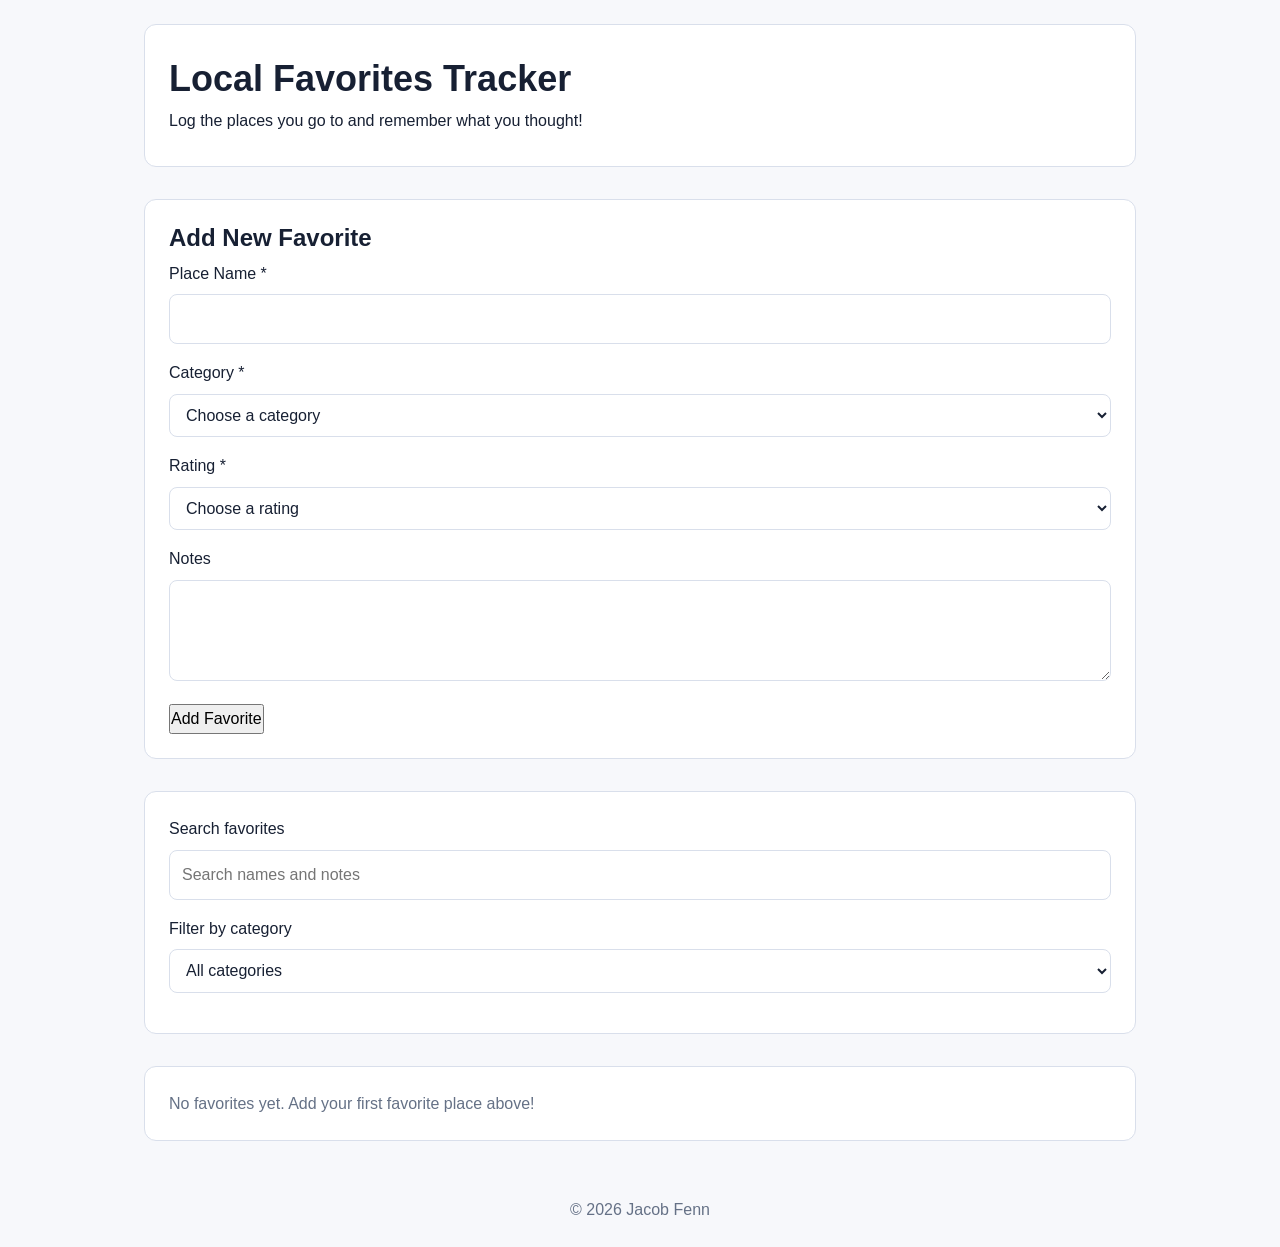
==== index.html @ bcc9a0ef "Initial commit" ====
<!DOCTYPE html>
<html lang="en">
  <head>
    <meta charset="UTF-8" />
    <meta name="viewport" content="width=device-width, initial-scale=1.0" />
    <title>Local Favorites Tracker</title>
    <link rel="stylesheet" href="css/styles.css" />
  </head>
  <body>
    <header>
      <h1>Local Favorites Tracker</h1>
      <p>Log the places you go to and remember what you thought!</p>
    </header>



    <main>

      <section class="add-section">
        <h2>Add New Favorite</h2>
        <form id="add-favorite-form">
          <div class="form-group">
            <label for="name">Place Name *</label>
            <input type="text" id="name" name="name" required aria-required="true" />
          </div>


          <div class="form-group">
            <label for="category">Category *</label>
            <select id="category" name="category" required aria-required="true">
              <option value="">Choose a category</option>
              <option value="restaurant">Restaurant</option>
              <option value="activity">Activity</option>
              <option value="TCU_Facilities">TCU Facilities</option>
              <option value="sporting_event">Sporting Event</option>

            </select>


          </div>

          <div class="form-group">
            <label for="rating">Rating *</label>
            <select id="rating" name="rating" required aria-required="true">
              <option value="">Choose a rating</option>
              <option value="5">5 stars</option>
              <option value="4">4 stars</option>
              <option value="3">3 stars</option>
              <option value="2">2 stars</option>
              <option value="1">1 star</option>
            </select>
          </div>

          <div class="form-group">
            <label for="notes">Notes</label>
            <textarea id="notes" name="notes" rows="3"></textarea>
          </div>

          <button type="submit" class="btn btn-primary">Add Favorite</button>
        </form>


      </section>

      <section class="controls-section">
        <label for="search-input">Search favorites</label>
        <input type="search" id="search-input" placeholder="Search names and notes" />

        <label for="category-filter">Filter by category</label>
        <select id="category-filter">
          <option value="all">All categories</option>
          <option value="restaurant">Restaurant</option>
          <option value="activity">Activity</option>
          <option value="TCU_Facilities">TCU Facilities</option>
          <option value="sporting_event">Sporting Event</option>
        </select>


      </section>


      <section class="favorites-section">
        <div id="favorites-list" class="favorites-grid">
          <p class="empty-message">No favorites yet. Add your first favorite place above!</p>
        </div>
      </section>




    </main>







    <footer>
      <p>&copy; 2026 Jacob Fenn</p>
    </footer>

    <script src="js/app.js"></script>
  </body>





  
</html>
---- css/styles.css ----
/* ==========================
   1. RESET
   ========================== */
*,
*::before,
*::after {
    box-sizing: border-box;
    margin: 0;
    padding: 0;
}

img {
    max-width: 100%;
    height: auto;
    display: block;
}

/* ==========================
   2. DESIGN TOKENS
   ========================== */
:root {
    --color-accent: #4d1979;
    --color-accent-strong: #321052;
    --color-text: #172033;
    --color-muted: #657186;
    --color-border: #d9dfeb;
    --color-bg: #f7f8fb;
    --color-surface: #ffffff;
    --color-surface-alt: #f1f5f9;

    --space-sm: 0.5rem;
    --space-md: 1rem;
    --space-lg: 1.5rem;
    --space-xl: 2rem;

    --text-base: 1rem;
    --text-h3: 1.25rem;
    --text-h2: 1.5rem;
    --text-h1: 2.25rem;
    --leading-body: 1.6;
    --leading-heading: 1.2;

    --page-width: 64rem;
}

/* ==========================
   3. BASE
   ========================== */
body {
    background-color: var(--color-bg);
    color: var(--color-text);
    font-size: var(--text-base);
    line-height: var(--leading-body);
    font-family: Arial, Helvetica, sans-serif;
    max-width: var(--page-width);
    margin: 0 auto;
    padding: var(--space-lg) var(--space-md);
}

h1,
h2,
h3 {
    line-height: var(--leading-heading);
    margin-bottom: var(--space-sm);
}

h1 {
    font-size: var(--text-h1);
}

h2 {
    font-size: var(--text-h2);
}

h3 {
    font-size: var(--text-h3);
}

p {
    margin-bottom: var(--space-md);
}

p:last-child {
    margin-bottom: 0;
}

a {
    color: var(--color-accent);
}

a:focus-visible {
    outline: 2px solid var(--color-accent);
    outline-offset: 2px;
}

/* ==========================
   4. LAYOUT
   ========================== */
main {
    display: block;
}

/* ==========================
   5. HEADER
   ========================== */
header {
    padding: var(--space-xl) var(--space-lg);
    background: var(--color-surface);
    border: 1px solid var(--color-border);
    border-radius: 0.75rem;
    margin-bottom: var(--space-xl);
}

/* ==========================
   6. SECTIONS
   ========================== */
section {
    background: var(--color-surface);
    border: 1px solid var(--color-border);
    border-radius: 0.75rem;
    padding: var(--space-lg);
    margin-bottom: var(--space-xl);
}

/* ==========================
   7. FORMS
   ========================== */
label {
    display: block;
    margin-bottom: var(--space-sm);
}

input,
select,
textarea {
    width: 100%;
    font: inherit;
    margin-bottom: var(--space-md);
    padding: 0.7rem 0.75rem;
    border: 1px solid var(--color-border);
    border-radius: 0.5rem;
    background: var(--color-surface);
    color: var(--color-text);
}

textarea {
    resize: vertical;
}

/* ==========================
   8. BUTTONS
   ========================== */
button {
    font: inherit;
}

/* ==========================
   9. SEARCH
   ========================== */
/* No extra styles needed beyond form field styling. */

/* ==========================
   10. CARDS
   ========================== */
.favorites-grid {
    display: grid;
    grid-template-columns: 1fr;
    gap: var(--space-lg);
}

.empty-message {
    grid-column: 1 / -1;
    color: var(--color-muted);
}

/* ==========================
   11. FOOTER
   ========================== */
footer {
    padding: var(--space-lg) 0 0;
    color: var(--color-muted);
    text-align: center;
}

/* ==========================
   12. RESPONSIVE
   ========================== */
@media (min-width: 768px) {
    .favorites-grid {
        grid-template-columns: repeat(auto-fill, minmax(300px, 1fr));
    }
}
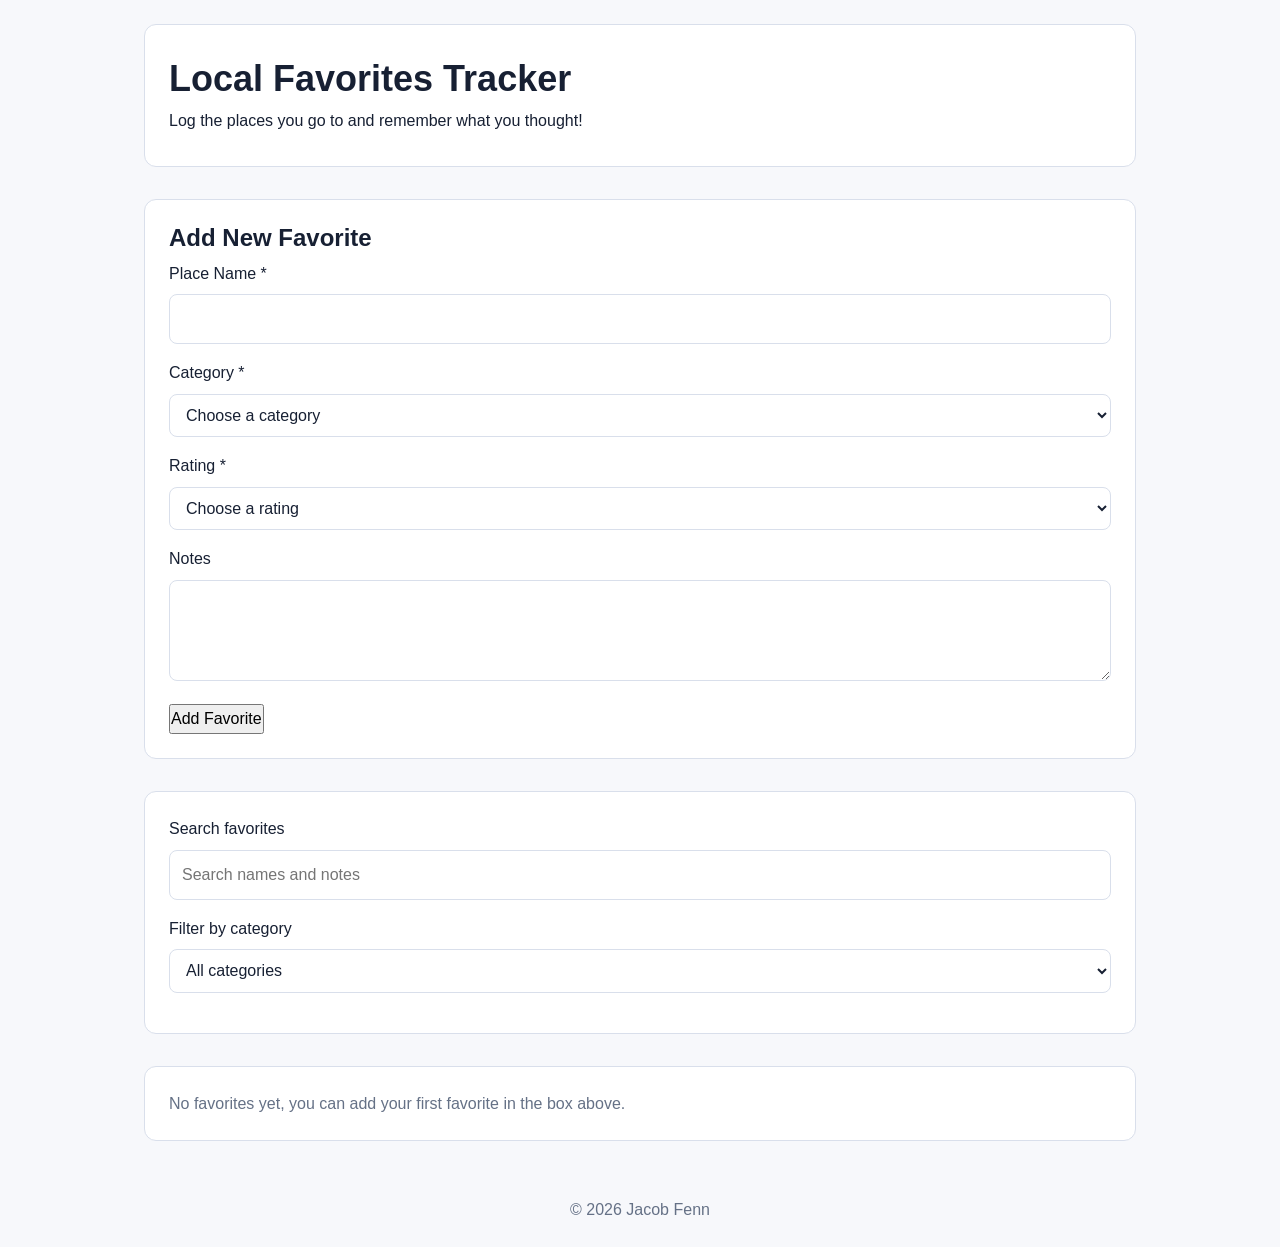
==== commit 55b8f712: "Lab12Work 12" ====
--- a/index.html
+++ b/index.html
@@ -81,7 +81,7 @@
 
       <section class="favorites-section">
         <div id="favorites-list" class="favorites-grid">
-          <p class="empty-message">No favorites yet. Add your first favorite place above!</p>
+          <p class="empty-message">No favorites yet, you can add your first favorite in the box above.</p>
         </div>
       </section>
 
@@ -107,5 +107,5 @@
 
 
 
-  
+
 </html>
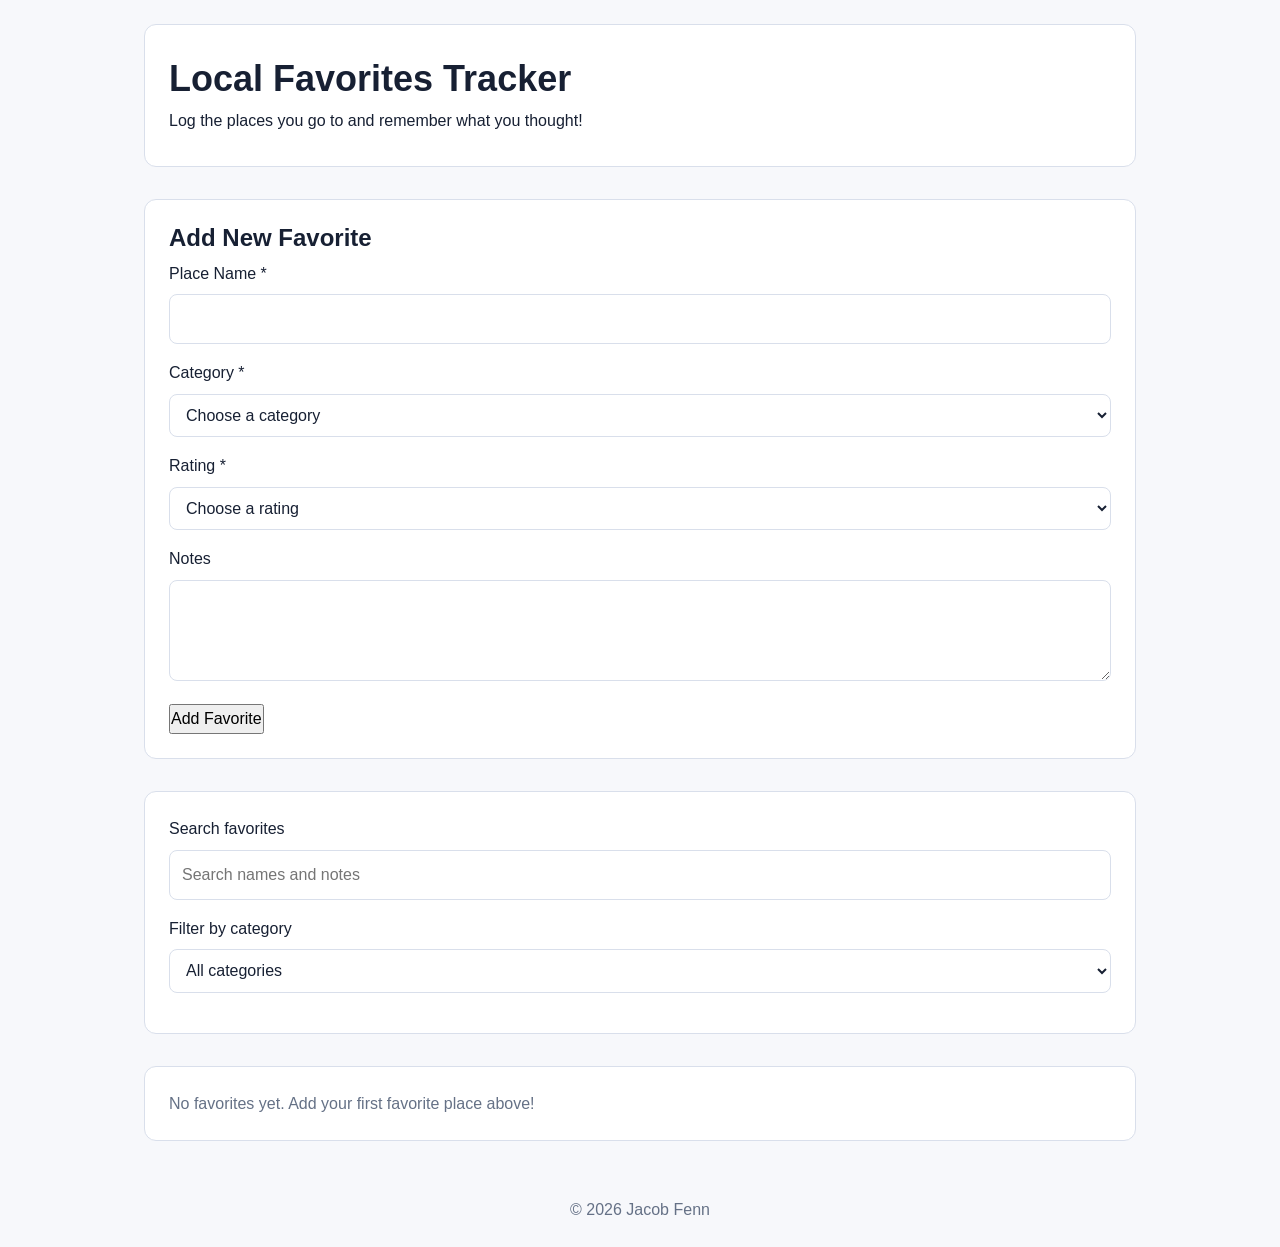
==== commit 5f61a804: "13.5 work" ====
--- a/index.html
+++ b/index.html
@@ -51,6 +51,7 @@
             </select>
           </div>
 
+
           <div class="form-group">
             <label for="notes">Notes</label>
             <textarea id="notes" name="notes" rows="3"></textarea>
@@ -58,6 +59,7 @@
 
           <button type="submit" class="btn btn-primary">Add Favorite</button>
         </form>
+
 
 
       </section>
@@ -78,11 +80,10 @@
 
       </section>
 
+      
 
       <section class="favorites-section">
-        <div id="favorites-list" class="favorites-grid">
-          <p class="empty-message">No favorites yet, you can add your first favorite in the box above.</p>
-        </div>
+        <div id="favorites-list" class="favorites-grid"></div>
       </section>
 
 
--- a/css/styles.css
+++ b/css/styles.css
@@ -33,6 +33,9 @@
     --space-lg: 1.5rem;
     --space-xl: 2rem;
 
+    --radius-md: 0.75rem;
+    --shadow-sm: 0 2px 8px rgba(23, 32, 51, 0.08);
+
     --text-base: 1rem;
     --text-h3: 1.25rem;
     --text-h2: 1.5rem;
@@ -168,6 +171,14 @@
     gap: var(--space-lg);
 }
 
+.favorite-card {
+    padding: var(--space-lg);
+    background-color: var(--color-surface);
+    border: 1px solid var(--color-border);
+    border-radius: var(--radius-md);
+    box-shadow: var(--shadow-sm);
+}
+
 .empty-message {
     grid-column: 1 / -1;
     color: var(--color-muted);
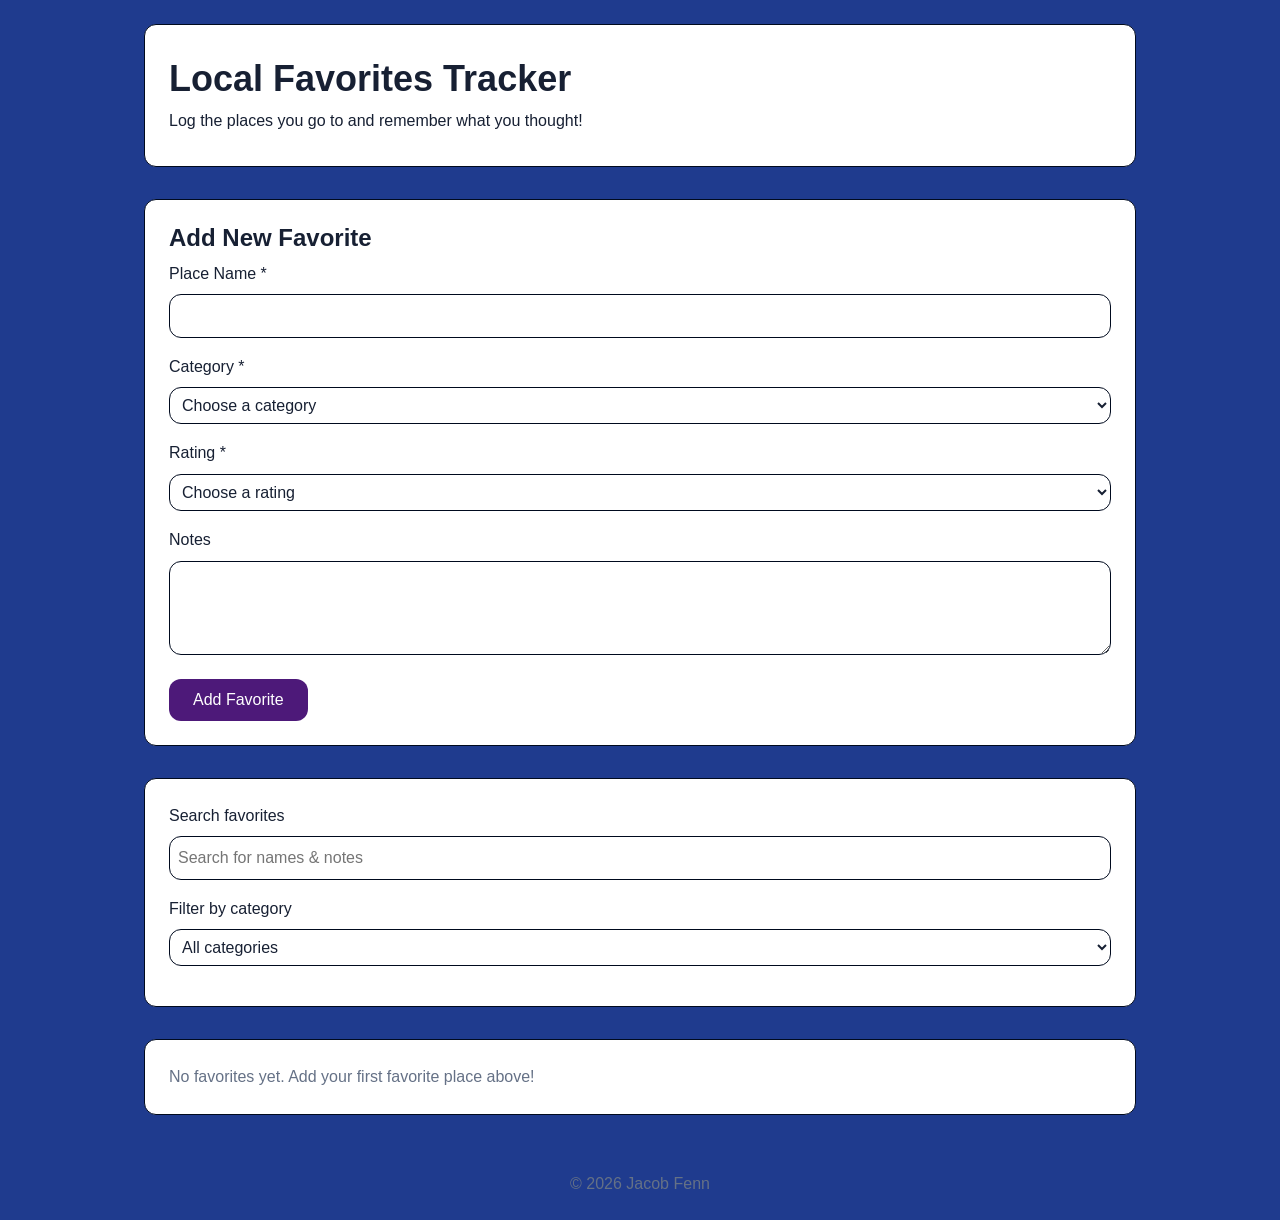
==== commit 1e14b0e7: "Lab 015 Work (and errors troubleshooted work with saveFavorites, loadFavorites, displayFavorites, st" ====
--- a/index.html
+++ b/index.html
@@ -11,6 +11,7 @@
       <h1>Local Favorites Tracker</h1>
       <p>Log the places you go to and remember what you thought!</p>
     </header>
+
 
 
 
@@ -39,6 +40,8 @@
 
           </div>
 
+
+
           <div class="form-group">
             <label for="rating">Rating *</label>
             <select id="rating" name="rating" required aria-required="true">
@@ -66,7 +69,7 @@
 
       <section class="controls-section">
         <label for="search-input">Search favorites</label>
-        <input type="search" id="search-input" placeholder="Search names and notes" />
+        <input type="search" id="search-input" placeholder="Search for names & notes" />
 
         <label for="category-filter">Filter by category</label>
         <select id="category-filter">
--- a/css/styles.css
+++ b/css/styles.css
@@ -8,25 +8,27 @@
     margin: 0;
     padding: 0;
 }
-
 img {
     max-width: 100%;
     height: auto;
     display: block;
+
 }
 
 /* ==========================
    2. DESIGN TOKENS
    ========================== */
+
 :root {
     --color-accent: #4d1979;
     --color-accent-strong: #321052;
     --color-text: #172033;
     --color-muted: #657186;
-    --color-border: #d9dfeb;
-    --color-bg: #f7f8fb;
+    --color-border: #000a1e;
+    --color-bg: #1f3b8e;
     --color-surface: #ffffff;
     --color-surface-alt: #f1f5f9;
+    --color-danger: #b42318;
 
     --space-sm: 0.5rem;
     --space-md: 1rem;
@@ -45,10 +47,11 @@
 
     --page-width: 64rem;
 }
-
 /* ==========================
    3. BASE
    ========================== */
+
+
 body {
     background-color: var(--color-bg);
     color: var(--color-text);
@@ -99,6 +102,7 @@
 /* ==========================
    4. LAYOUT
    ========================== */
+   
 main {
     display: block;
 }
@@ -139,9 +143,9 @@
     width: 100%;
     font: inherit;
     margin-bottom: var(--space-md);
-    padding: 0.7rem 0.75rem;
-    border: 1px solid var(--color-border);
-    border-radius: 0.5rem;
+    padding: var(--space-sm);
+    border: 1px solid var(--color-border);
+    border-radius: var(--radius-md);
     background: var(--color-surface);
     color: var(--color-text);
 }
@@ -155,6 +159,29 @@
    ========================== */
 button {
     font: inherit;
+    padding: var(--space-sm) var(--space-lg);
+    border: none;
+    border-radius: var(--radius-md);
+    cursor: pointer;
+}
+
+.btn-primary {
+    background-color: var(--color-accent);
+    color: var(--color-surface);
+}
+
+.btn-primary:hover {
+    background-color: var(--color-accent-strong);
+}
+
+.btn-danger {
+    background-color: var(--color-danger);
+    color: var(--color-surface);
+    border: none;
+    border-radius: var(--radius-md);
+    padding: 0.6rem 1rem;
+    cursor: pointer;
+    margin-top: var(--space-md);
 }
 
 /* ==========================
@@ -200,4 +227,5 @@
     .favorites-grid {
         grid-template-columns: repeat(auto-fill, minmax(300px, 1fr));
     }
-}
+
+}
